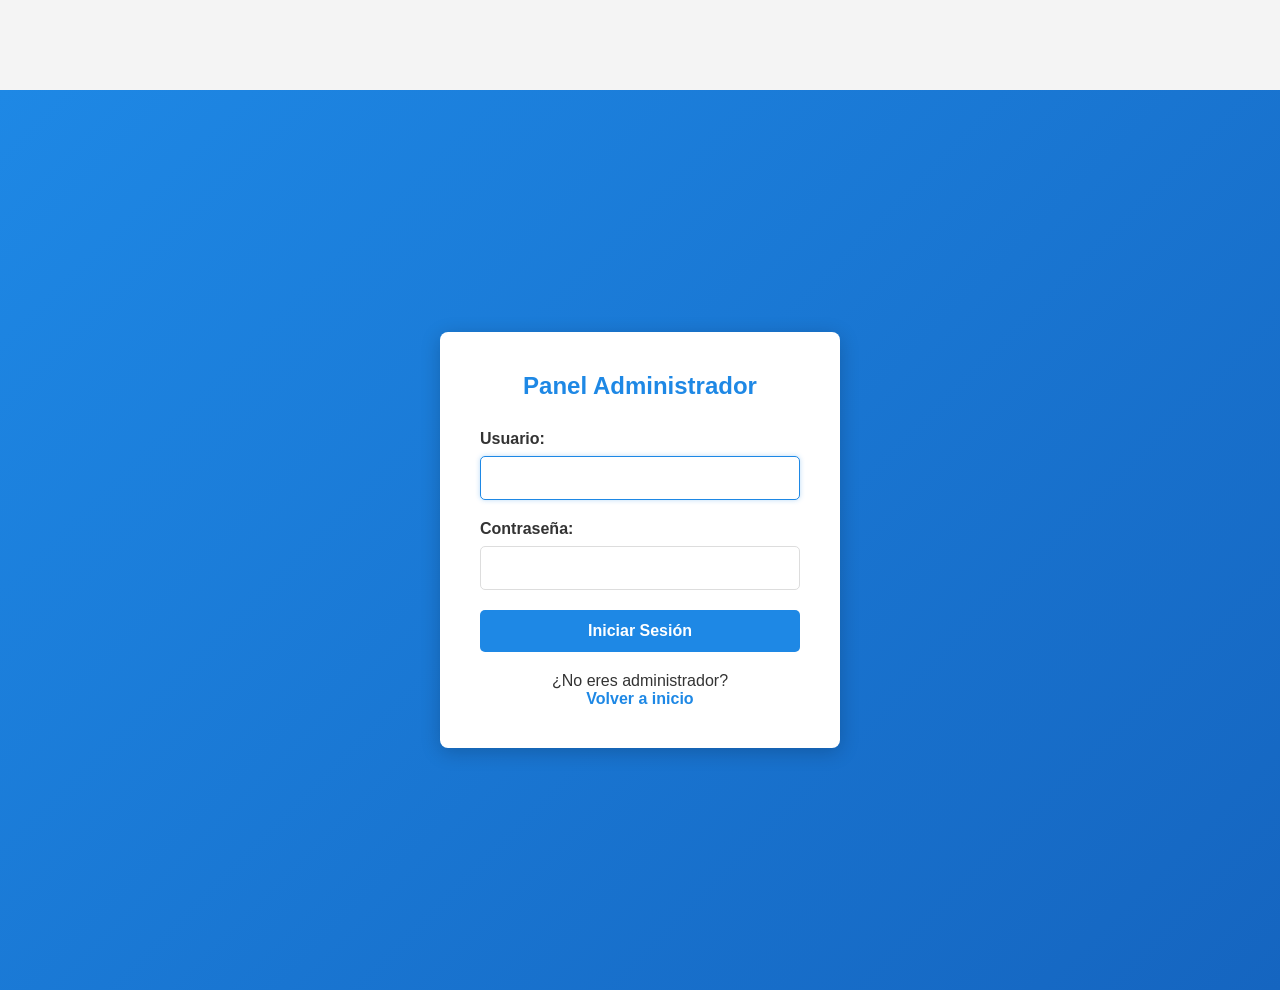
==== admin-login.html @ 7ee4da79 "admin_cambio" ====
<!DOCTYPE html>
<html lang="es">
<head>
    <meta charset="UTF-8">
    <meta name="viewport" content="width=device-width, initial-scale=1.0">
    <title>Login Administrador - Sistema de Citas Médicas</title>
    <link rel="stylesheet" href="style.css">
    <style>
        .login-container {
            display: flex;
            justify-content: center;
            align-items: center;
            min-height: 100vh;
            background: linear-gradient(135deg, #1e88e5 0%, #1565c0 100%);
            padding: 20px;
        }

        .login-box {
            background: white;
            padding: 40px;
            border-radius: 8px;
            box-shadow: 0 4px 20px rgba(0, 0, 0, 0.2);
            width: 100%;
            max-width: 400px;
        }

        .login-box h2 {
            text-align: center;
            margin-bottom: 30px;
            color: #1e88e5;
        }

        .form-group {
            margin-bottom: 20px;
        }

        .form-group label {
            display: block;
            margin-bottom: 8px;
            font-weight: bold;
            color: #333;
        }

        .form-group input {
            width: 100%;
            padding: 12px;
            border: 1px solid #ddd;
            border-radius: 5px;
            font-size: 1rem;
        }

        .form-group input:focus {
            outline: none;
            border-color: #1e88e5;
            box-shadow: 0 0 5px rgba(30, 136, 229, 0.3);
        }

        .btn-login {
            width: 100%;
            padding: 12px;
            background: #1e88e5;
            color: white;
            border: none;
            border-radius: 5px;
            font-size: 1rem;
            font-weight: bold;
            cursor: pointer;
            transition: background 0.3s;
        }

        .btn-login:hover {
            background: #1565c0;
        }

        .error-message {
            background: #ffebee;
            color: #e53935;
            padding: 12px;
            border-radius: 5px;
            margin-bottom: 20px;
            display: none;
            border: 1px solid #e53935;
        }

        .success-message {
            background: #e8f5e9;
            color: #43a047;
            padding: 12px;
            border-radius: 5px;
            margin-bottom: 20px;
            display: none;
            border: 1px solid #43a047;
        }

        .back-link {
            text-align: center;
            margin-top: 20px;
        }

        .back-link a {
            color: #1e88e5;
            text-decoration: none;
            font-weight: bold;
        }

        .back-link a:hover {
            text-decoration: underline;
        }
    </style>
</head>
<body>

<div class="login-container">
    <div class="login-box">
        <h2>Panel Administrador</h2>
        
        <div id="errorMessage" class="error-message"></div>
        <div id="successMessage" class="success-message"></div>

        <form id="loginForm" onsubmit="iniciarSesionAdmin(event)">
            <div class="form-group">
                <label for="usuario">Usuario:</label>
                <input type="text" id="usuario" name="usuario" required autofocus>
            </div>

            <div class="form-group">
                <label for="contrasena">Contraseña:</label>
                <input type="password" id="contrasena" name="contrasena" required>
            </div>

            <button type="submit" class="btn-login">Iniciar Sesión</button>
        </form>

        <div class="back-link">
            <p>¿No eres administrador?</p>
            <a href="index.html">Volver a inicio</a>
        </div>
    </div>
</div>

<script>
    // Verificar si ya está logueado como admin
    window.addEventListener('load', function() {
        const adminLogueado = localStorage.getItem('adminLogueado') === 'si';
        if (adminLogueado) {
            mostrarMensaje('Ya estás logueado como administrador.', 'success');
            setTimeout(() => {
                window.location.href = 'admin-panel.html';
            }, 1000);
        }
    });

    function iniciarSesionAdmin(event) {
        event.preventDefault();
        
        const usuario = document.getElementById('usuario').value.trim();
        const contrasena = document.getElementById('contrasena').value;
        
        const usuarioValido = 'admin';
        const contrasenaValida = 'admin123';
        
        const errorDiv = document.getElementById('errorMessage');
        const successDiv = document.getElementById('successMessage');
        
        // Limpiar mensajes previos
        errorDiv.style.display = 'none';
        successDiv.style.display = 'none';
        
        if (usuario === usuarioValido && contrasena === contrasenaValida) {
            localStorage.setItem('adminLogueado', 'si');
            mostrarMensaje('¡Bienvenido! Redirigiendo al panel...', 'success');
            
            setTimeout(() => {
                window.location.href = 'admin-panel.html';
            }, 1000);
        } else {
            mostrarMensaje('Usuario o contraseña incorrectos.', 'error');
            document.getElementById('contrasena').value = '';
            document.getElementById('usuario').focus();
        }
    }

    function mostrarMensaje(texto, tipo) {
        const errorDiv = document.getElementById('errorMessage');
        const successDiv = document.getElementById('successMessage');
        
        if (tipo === 'error') {
            errorDiv.textContent = texto;
            errorDiv.style.display = 'block';
            successDiv.style.display = 'none';
        } else {
            successDiv.textContent = texto;
            successDiv.style.display = 'block';
            errorDiv.style.display = 'none';
        }
    }
</script>

</body>
</html>
---- style.css ----
/* Global reset and typography */
*{
    margin:0;
    padding:0;
    box-sizing:border-box;
    font-family:Arial, sans-serif;
}

body{
    background:#f4f4f4;
    color:#333;
}

/* Top fixed header with user actions only */
header{
    background:#1e88e5;
    color:white;
    padding:0 20px;
    position:fixed;
    top:0;
    left:0;
    right:0;
    height:70px;
    display:flex;
    align-items:center;
    justify-content:space-between;
    gap:20px;
    z-index:1000;
}

header .brand h1{
    font-size:1.2rem;
    margin:0;
}

header .user-actions{
    display:flex;
    align-items:center;
    gap:18px;
}

header .user-actions a{
    color:white;
    text-decoration:none;
    font-weight:bold;
    padding:8px 10px;
    border-radius:5px;
}

header .user-actions a:hover{
    background:rgba(255,255,255,0.15);
}

header .btn-logout{
    border:1px solid rgba(255,255,255,0.6);
}

header .btn-admin{
    background:rgba(227, 57, 53, 0.9);
    padding:8px 15px;
}

header .btn-admin:hover{
    background:#d32f2f;
}

aside.sidebar{
    background:#1e88e5;
    color:white;
    position:fixed;
    top:70px;
    left:0;
    bottom:0;
    width:220px;
    padding:20px;
    display:flex;
    flex-direction:column;
    gap:12px;
}

aside.sidebar .main-nav{
    display:flex;
    flex-direction:column;
    gap:12px;
}

aside.sidebar .main-nav a{
    color:white;
    text-decoration:none;
    font-weight:bold;
    padding:10px 12px;
    border-radius:6px;
    display:inline-block;
}

aside.sidebar .main-nav a:hover{
    background:rgba(255,255,255,0.15);
}

body{
    padding-top:90px;
}

.container,
.content-wrapper{
    margin-left:240px;
    padding:30px 20px;
}

@media (max-width:700px){
    aside.sidebar{
        position:relative;
        width:100%;
        height:auto;
        top:0;
    }

    .container,
    .content-wrapper{
        margin-left:0;
        padding:20px;
    }

    body{
        padding-top:160px;
    }
}

.container{
    width:90%;
    max-width:1000px;
    margin:30px auto;
    background:white;
    padding:25px;
    border-radius:8px;
    box-shadow:0 0 10px rgba(0,0,0,0.1);
}

h1, h2, h3{
    margin-bottom:20px;
}

.form-group{
    margin-bottom:20px;
}

label{
    display:block;
    margin-bottom:8px;
    font-weight:bold;
}

input,
select,
textarea{
    width:100%;
    padding:10px;
    border:1px solid #ccc;
    border-radius:5px;
}

button{
    padding:12px 20px;
    border:none;
    background:#1e88e5;
    color:white;
    border-radius:5px;
    cursor:pointer;
    margin-right:10px;
}

button:hover{
    background:#1565c0;
}

.btn-danger{
    background:#e53935;
}

.btn-success{
    background:#43a047;
}

.cards{
    display:grid;
    grid-template-columns:repeat(auto-fit,minmax(250px,1fr));
    gap:20px;
}

.card{
    border:1px solid #ddd;
    padding:20px;
    border-radius:8px;
    text-align:center;
}

.schedule{
    display:flex;
    flex-wrap:wrap;
    gap:10px;
}

.slot{
    padding:10px 15px;
    border:1px solid #1e88e5;
    border-radius:5px;
    cursor:pointer;
}

.slot:hover{
    background:#1e88e5;
    color:white;
}

table{
    width:100%;
    border-collapse:collapse;
    margin-top:20px;
}

table th,
table td{
    border:1px solid #ccc;
    padding:10px;
    text-align:center;
}

.status-programada{
    color:#1e88e5;
    font-weight:bold;
}

.status-atendida{
    color:#43a047;
    font-weight:bold;
}

.status-cancelada{
    color:#e53935;
    font-weight:bold;
}

.success-box{
    background:#e8f5e9;
    padding:20px;
    border:1px solid #43a047;
    border-radius:8px;
    margin-top:20px;
}

.slot.selected{
    background:#1565c0;
    color:white;
    box-shadow:0 2px 6px rgba(0,0,0,0.1);
}

.hidden{
    display:none;
}

/* Utility adjustments for smaller pages */
.small-container{
    max-width:700px;
    margin:auto;
    padding:20px;
}

/* accessibility focus outlines */
a:focus, button:focus, input:focus, select:focus, textarea:focus{
    outline:3px solid rgba(30,136,229,0.25);
    outline-offset:2px;
}

/* Responsive tweaks */
@media (max-width:700px){
    header{position:relative; width:100%; height:auto;}
    .content-wrapper{margin-left:0; padding:20px;}
}
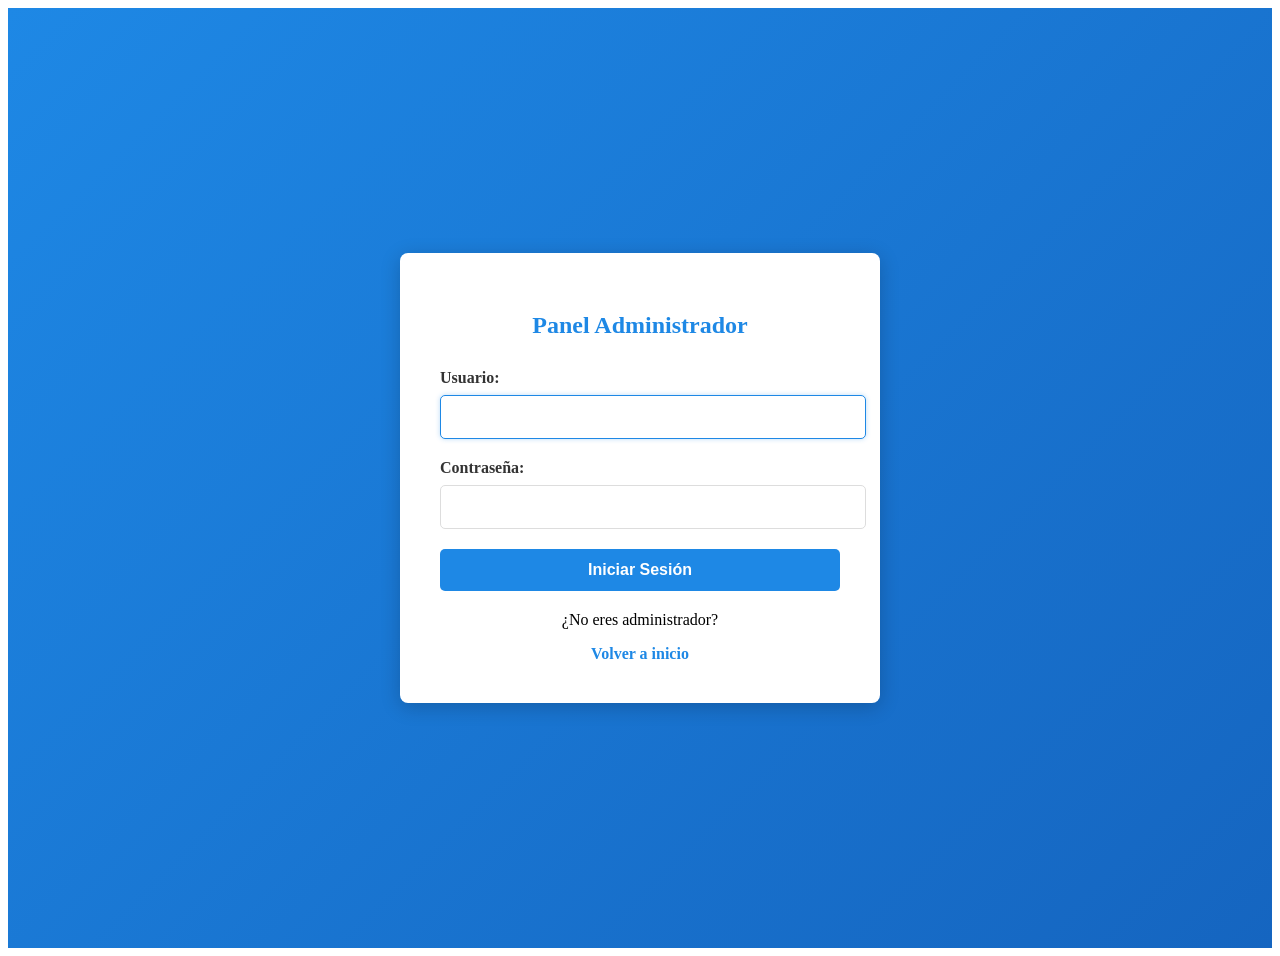
==== commit 6b55f2c7: "sss" ====
--- a/admin-login.html
+++ b/admin-login.html
@@ -4,7 +4,6 @@
     <meta charset="UTF-8">
     <meta name="viewport" content="width=device-width, initial-scale=1.0">
     <title>Login Administrador - Sistema de Citas Médicas</title>
-    <link rel="stylesheet" href="style.css">
     <style>
         .login-container {
             display: flex;
